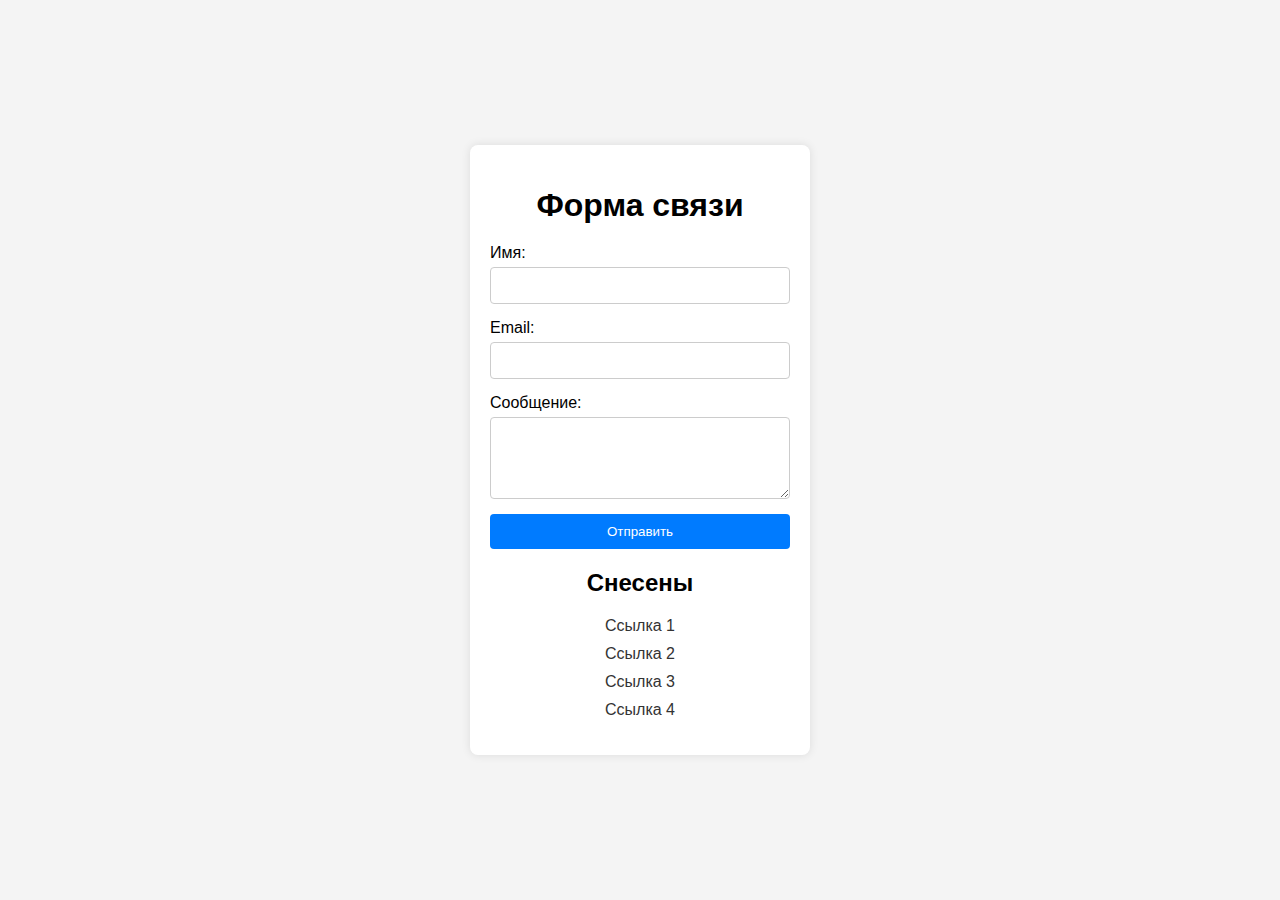
==== index.html @ f3679de8 "Add files via upload" ====
<!DOCTYPE html>
<html lang="ru">
<head>
    <meta charset="UTF-8">
    <meta name="viewport" content="width=device-width, initial-scale=1.0">
    <title>Форма связи</title>
    <link rel="stylesheet" href="styles.css">
</head>
<body>
    <div class="container">
        <h1>Форма связи</h1>
        <form action="your-server-endpoint" method="POST">
            <label for="name">Имя:</label>
            <input type="text" id="name" name="name" required>

            <label for="email">Email:</label>
            <input type="email" id="email" name="email" required>

            <label for="message">Сообщение:</label>
            <textarea id="message" name="message" rows="4" required></textarea>

            <button type="submit">Отправить</button>
        </form>
        <div class="links">
            <h2>Снесены</h2>
            <ul>
                <li><a href="https://example.com/link1">Ссылка 1</a></li>
                <li><a href="https://example.com/link2">Ссылка 2</a></li>
                <li><a href="https://example.com/link3">Ссылка 3</a></li>
                <li><a href="https://example.com/link4">Ссылка 4</a></li>
            </ul>
        </div>
    </div>
</body>
</html>
---- styles.css ----
body {
    font-family: Arial, sans-serif;
    background-color: #f4f4f4;
    margin: 0;
    padding: 0;
    display: flex;
    justify-content: center;
    align-items: center;
    height: 100vh;
    flex-direction: column;
}

.container {
    background-color: #fff;
    padding: 20px;
    border-radius: 8px;
    box-shadow: 0 0 10px rgba(0, 0, 0, 0.1);
    text-align: center;
    width: 300px;
}

.container h1 {
    margin-bottom: 20px;
}

.container form {
    display: flex;
    flex-direction: column;
}

.container form label {
    text-align: left;
    margin-bottom: 5px;
}

.container form input,
.container form textarea {
    padding: 10px;
    margin-bottom: 15px;
    border: 1px solid #ccc;
    border-radius: 4px;
}

.container form button {
    padding: 10px;
    background-color: #007BFF;
    color: #fff;
    border: none;
    border-radius: 4px;
    cursor: pointer;
}

.container form button:hover {
    background-color: #0056b3;
}

.links {
    margin-top: 20px;
}

.links ul {
    list-style-type: none;
    padding: 0;
}

.links ul li {
    margin: 10px 0;
}

.links ul li a {
    color: #333;
    text-decoration: none;
    font-size: 16px;
}

.links ul li a:hover {
    text-decoration: underline;
}
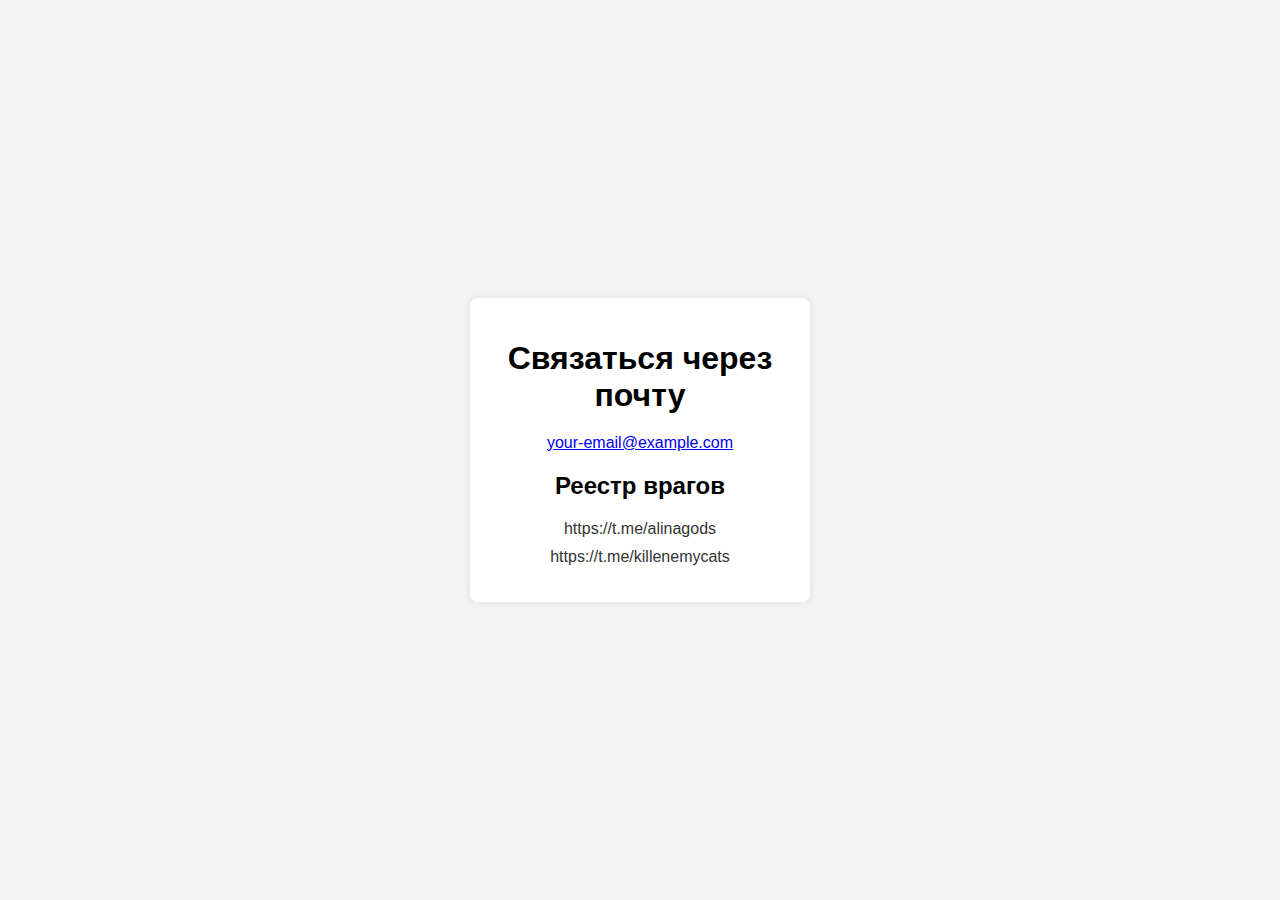
==== commit 5fdd214a: "Update index.html" ====
--- a/index.html
+++ b/index.html
@@ -3,33 +3,20 @@
 <head>
     <meta charset="UTF-8">
     <meta name="viewport" content="width=device-width, initial-scale=1.0">
-    <title>Форма связи</title>
+    <title>Связаться через почту</title>
     <link rel="stylesheet" href="styles.css">
 </head>
 <body>
     <div class="container">
-        <h1>Форма связи</h1>
-        <form action="your-server-endpoint" method="POST">
-            <label for="name">Имя:</label>
-            <input type="text" id="name" name="name" required>
-
-            <label for="email">Email:</label>
-            <input type="email" id="email" name="email" required>
-
-            <label for="message">Сообщение:</label>
-            <textarea id="message" name="message" rows="4" required></textarea>
-
-            <button type="submit">Отправить</button>
-        </form>
+        <h1>Связаться через почту</h1>
+        <a href="lcsinfo125@gmail.com">your-email@example.com</a>
         <div class="links">
-            <h2>Снесены</h2>
+            <h2>Реестр врагов</h2>
             <ul>
-                <li><a href="https://example.com/link1">Ссылка 1</a></li>
-                <li><a href="https://example.com/link2">Ссылка 2</a></li>
-                <li><a href="https://example.com/link3">Ссылка 3</a></li>
-                <li><a href="https://example.com/link4">Ссылка 4</a></li>
+                <li><a href="https://t.me/alinagods">https://t.me/alinagods</a></li>
+                <li><a href="https://t.me/killenemycats">https://t.me/killenemycats</a></li>
             </ul>
         </div>
     </div>
 </body>
-</html>+</html>
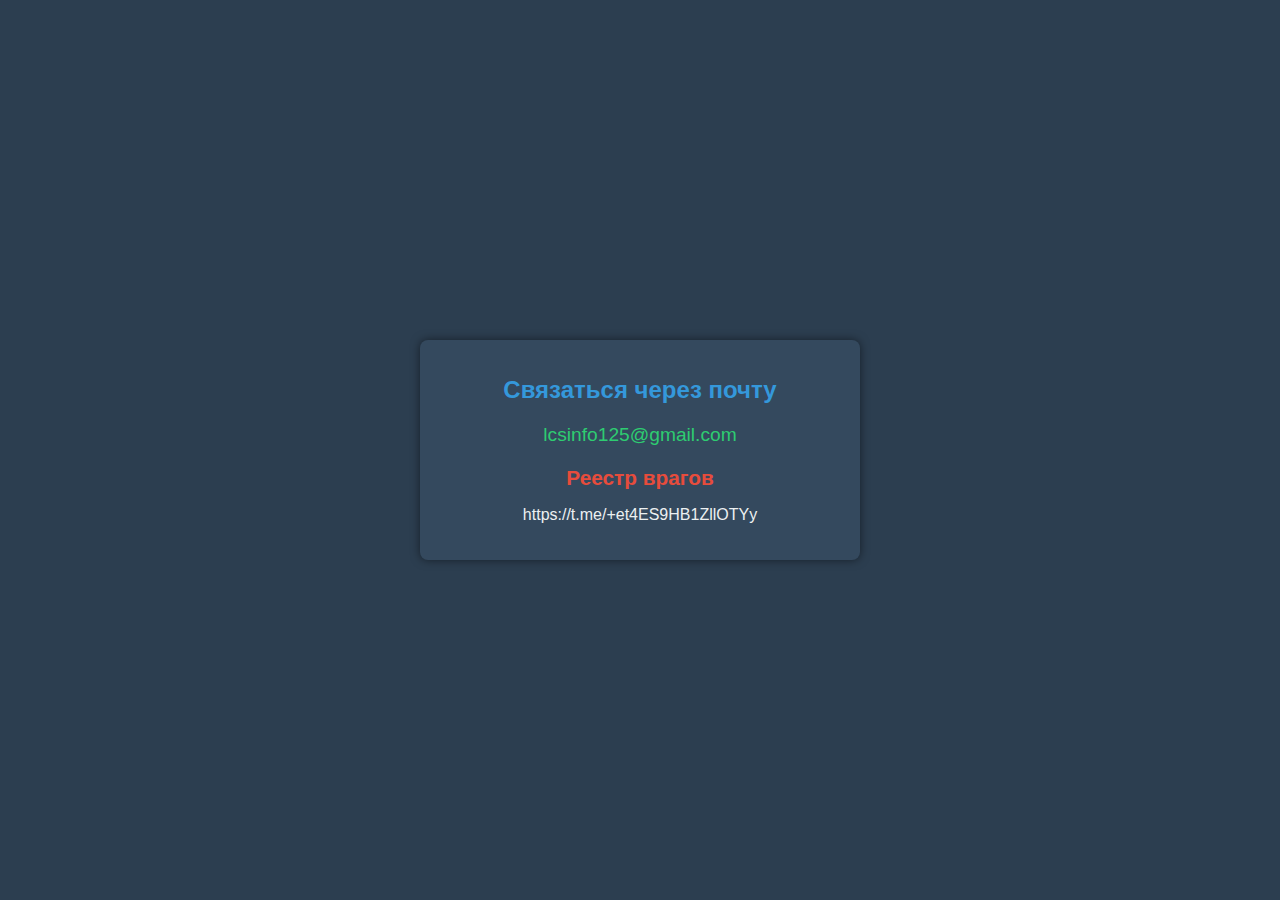
==== commit d5c52edd: "Add files via upload" ====
--- a/index.html
+++ b/index.html
@@ -9,14 +9,14 @@
 <body>
     <div class="container">
         <h1>Связаться через почту</h1>
-        <a href="lcsinfo125@gmail.com">your-email@example.com</a>
+        <a href="mailto:lcsinfo125@gmail.com">lcsinfo125@gmail.com</a>
         <div class="links">
             <h2>Реестр врагов</h2>
             <ul>
-                <li><a href="https://t.me/alinagods">https://t.me/alinagods</a></li>
-                <li><a href="https://t.me/killenemycats">https://t.me/killenemycats</a></li>
+                <li><a href="https://t.me/+et4ES9HB1ZllOTYy">https://t.me/+et4ES9HB1ZllOTYy</a></li>
+                
             </ul>
         </div>
     </div>
 </body>
-</html>
+</html>--- a/styles.css
+++ b/styles.css
@@ -1,6 +1,7 @@
 body {
     font-family: Arial, sans-serif;
-    background-color: #f4f4f4;
+    background-color: #2c3e50; /* Темно-синий фон */
+    color: #ecf0f1; /* Светло-серый текст */
     margin: 0;
     padding: 0;
     display: flex;
@@ -11,51 +12,41 @@
 }
 
 .container {
-    background-color: #fff;
+    background-color: #34495e; /* Темно-синий контейнер */
     padding: 20px;
     border-radius: 8px;
-    box-shadow: 0 0 10px rgba(0, 0, 0, 0.1);
+    box-shadow: 0 0 10px rgba(0, 0, 0, 0.5);
     text-align: center;
-    width: 300px;
+    width: 90%;
+    max-width: 400px;
 }
 
 .container h1 {
     margin-bottom: 20px;
+    font-size: 1.5em;
+    color: #3498db; /* Голубой заголовок */
 }
 
-.container form {
-    display: flex;
-    flex-direction: column;
+.container a {
+    color: #2ecc71; /* Зелёный цвет ссылки */
+    text-decoration: none;
+    font-size: 1.2em;
+    transition: color 0.3s ease;
 }
 
-.container form label {
-    text-align: left;
-    margin-bottom: 5px;
-}
-
-.container form input,
-.container form textarea {
-    padding: 10px;
-    margin-bottom: 15px;
-    border: 1px solid #ccc;
-    border-radius: 4px;
-}
-
-.container form button {
-    padding: 10px;
-    background-color: #007BFF;
-    color: #fff;
-    border: none;
-    border-radius: 4px;
-    cursor: pointer;
-}
-
-.container form button:hover {
-    background-color: #0056b3;
+.container a:hover {
+    color: #1abc9c; /* Бирюзовый цвет при наведении */
+    text-decoration: underline;
 }
 
 .links {
     margin-top: 20px;
+}
+
+.links h2 {
+    font-size: 1.3em;
+    margin-bottom: 10px;
+    color: #e74c3c; /* Красный цвет заголовка списка */
 }
 
 .links ul {
@@ -68,11 +59,36 @@
 }
 
 .links ul li a {
-    color: #333;
+    color: #ecf0f1; /* Светло-серый цвет ссылок в списке */
     text-decoration: none;
-    font-size: 16px;
+    font-size: 1em;
+    transition: color 0.3s ease;
 }
 
 .links ul li a:hover {
+    color: #f39c12; /* Оранжевый цвет при наведении */
     text-decoration: underline;
+}
+
+/* Медиа-запросы для адаптивного дизайна */
+@media (max-width: 600px) {
+    .container {
+        width: 95%;
+    }
+
+    .container h1 {
+        font-size: 1.2em;
+    }
+
+    .container a {
+        font-size: 1em;
+    }
+
+    .links h2 {
+        font-size: 1.1em;
+    }
+
+    .links ul li a {
+        font-size: 0.9em;
+    }
 }